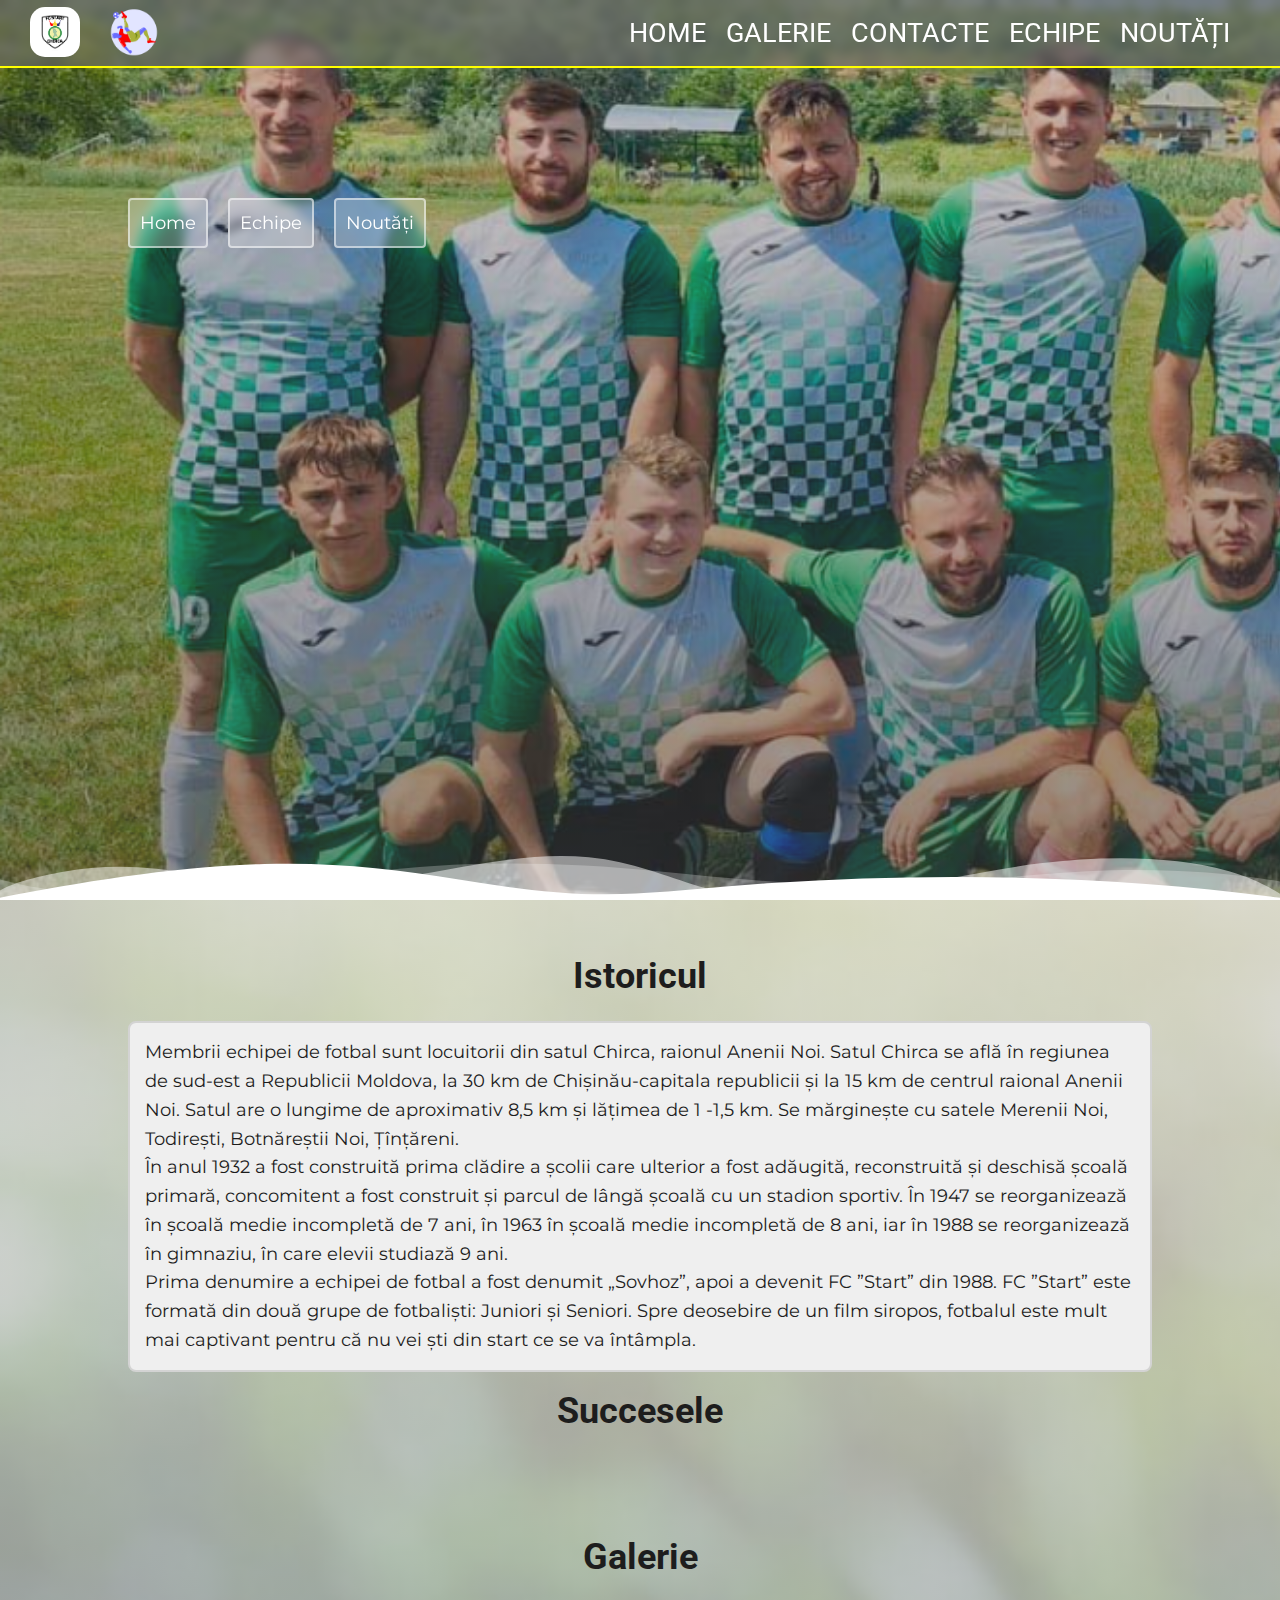
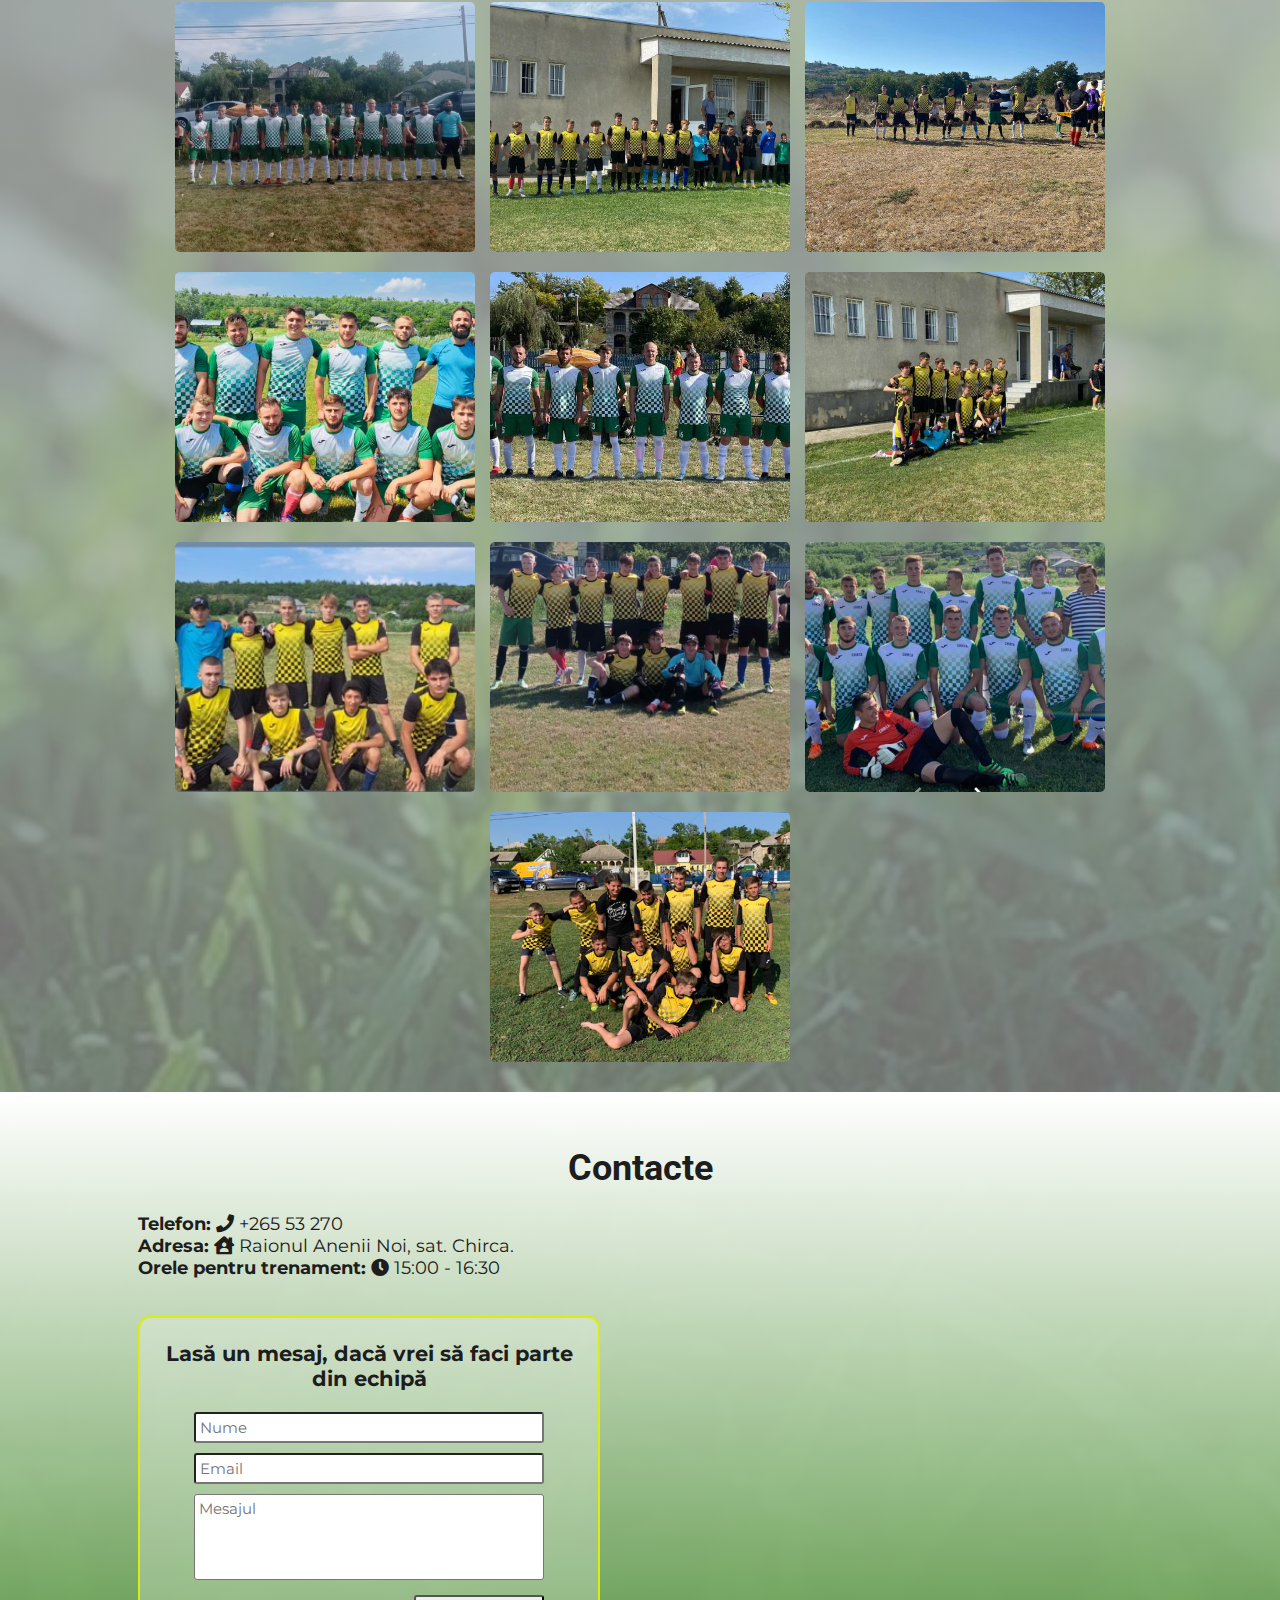
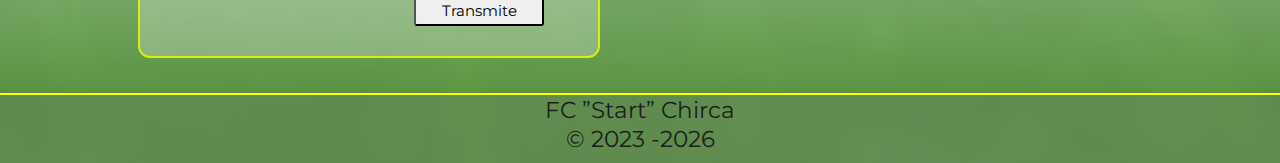
==== site fotbal/index.html @ 76280868 "Add files via upload" ====
<!DOCTYPE html>
<html lang="en">

<head>
    <meta charset="UTF-8">
    <meta name="viewport" content="width=device-width, initial-scale=1.0">
    <link rel="stylesheet" href="css/style.css" />
    <link rel="icon" href="images/icon.png" />
    <link rel="stylesheet" href="https://cdnjs.cloudflare.com/ajax/libs/font-awesome/5.15.2/css/all.min.css" />
    <link rel="stylesheet" href="css/lightbox.css" />

    <script src="js/lightbox.js" defer></script>
    <script src="js/main.js" defer></script>
    <script src="js/slider.js" defer></script>

    <title>Echipa de fotbal</title>
</head>

<body>
    <header data-aos="fade-down">
        <a href="index.html">
            <img src="images/logou.png">
            <img src="images/icon.png">
        </a>
        <navbar class="nav" id="navbar">
            <a onclick="mobile()" href="index.html#despre">Home</a>
            <a onclick="mobile()" href="index.html#galerie">Galerie</a>
            <a onclick="mobile()" href="index.html#contacte">Contacte</a>
            <a href="pages/echipe.html">Echipe</a>
            <a href="pages/noutati.html">Noutăți</a>
            <i onclick="mobile()" class="fa fa-bars hamburger" aria-hidden="true"></i>

        </navbar>
    </header>
    <section id="intro">
        <div class="intro-content" data-aos="fade-in" data-aos-delay="500">
            <a class="intro-btn" id="despre-btn" href="#despre">Home</a>
            <a class="intro-btn" href="pages/echipe.html">Echipe</a>
            <a class="intro-btn" href="pages/noutati.html">Noutăți</a>
            <br />
        </div>
        <div class="custom-shape-divider-bottom-1706965773">
            <svg data-name="Layer 1" xmlns="http://www.w3.org/2000/svg" viewBox="0 0 1200 120"
                preserveAspectRatio="none">
                <path
                    d="M0,0V46.29c47.79,22.2,103.59,32.17,158,28,70.36-5.37,136.33-33.31,206.8-37.5C438.64,32.43,512.34,53.67,583,72.05c69.27,18,138.3,24.88,209.4,13.08,36.15-6,69.85-17.84,104.45-29.34C989.49,25,1113-14.29,1200,52.47V0Z"
                    opacity=".25" class="shape-fill"></path>
                <path
                    d="M0,0V15.81C13,36.92,27.64,56.86,47.69,72.05,99.41,111.27,165,111,224.58,91.58c31.15-10.15,60.09-26.07,89.67-39.8,40.92-19,84.73-46,130.83-49.67,36.26-2.85,70.9,9.42,98.6,31.56,31.77,25.39,62.32,62,103.63,73,40.44,10.79,81.35-6.69,119.13-24.28s75.16-39,116.92-43.05c59.73-5.85,113.28,22.88,168.9,38.84,30.2,8.66,59,6.17,87.09-7.5,22.43-10.89,48-26.93,60.65-49.24V0Z"
                    opacity=".5" class="shape-fill"></path>
                <path
                    d="M0,0V5.63C149.93,59,314.09,71.32,475.83,42.57c43-7.64,84.23-20.12,127.61-26.46,59-8.63,112.48,12.24,165.56,35.4C827.93,77.22,886,95.24,951.2,90c86.53-7,172.46-45.71,248.8-84.81V0Z"
                    class="shape-fill"></path>
            </svg>
        </div>
    </section>
    <main>
        <section id="despre" data-aos="fade-in">
            <h1 class="centered">Istoricul</h1>
            <p class="p-despre">
                Membrii echipei de fotbal sunt locuitorii din satul Chirca, raionul Anenii Noi. Satul Chirca se
                află în regiunea de sud-est a Republicii Moldova, la 30 km de Chișinău-capitala republicii și la 15 km
                de centrul raional Anenii Noi. Satul are o lungime de aproximativ 8,5 km și lățimea de 1 -1,5 km. Se
                mărginește cu satele Merenii Noi, Todirești, Botnăreștii Noi, Țînțăreni.
                <br />
                În anul 1932 a fost construită prima clădire a școlii care ulterior a fost adăugită, reconstruită și
                deschisă școală primară, concomitent a fost construit și parcul de lângă școală cu un stadion sportiv.
                În 1947 se reorganizează în școală medie incompletă de 7 ani, în 1963 în școală
                medie incompletă de 8 ani, iar în 1988 se reorganizează în gimnaziu, în care elevii studiază 9 ani.
                <br />
                Prima denumire a echipei de fotbal a fost denumit „Sovhoz”, apoi a devenit FC ”Start” din 1988. FC
                ”Start” este formată din două grupe de fotbaliști: Juniori și Seniori.
                Spre deosebire de un film siropos, fotbalul este mult mai captivant pentru că nu vei ști din start ce se
                va întâmpla.
            <h1 class="centered">Succesele</h1>
            <div class="succesele-imagini">
                <div class="slidesshow-cont">
                    <center>
                        <div class="slide">
                            <div class="numer-slide">1 / 3</div>
                            <img src="images/s8.png">
                        </div>
                        <div class="slide">
                            <div class="numer-slide">2 / 3</div>
                            <img src="images/s7.png">
                        </div>
                        <div class="slide">
                            <div class="numer-slide">3 / 3</div>
                            <img src="images/s2.jpg">
                        </div>
                    </center>
                </div>
            </div>
        </section>
        <section id="galerie" data-aos="fade-in">
            <h1 class="centered">Galerie</h1>
            <div class="container-galerie">
                <a data-aos="zoom-in-down" data-aos-delay="400" href="images/f3.jpg">
                    <img src="images/f3.jpg">
                </a>

                <a data-aos="zoom-in-down" data-aos-delay="600" href="images/f4.jpg">
                    <img src="images/f4.jpg">
                </a>

                <a data-aos="zoom-in-down" data-aos-delay="800" href="images/f5.jpg">
                    <img src="images/f5.jpg">
                </a>

                <a data-aos="zoom-in-down" data-aos-delay="1000" href="images/f6.jpg">
                    <img src="images/f6.jpg">
                </a>

                <a data-aos="zoom-in-down" data-aos-delay="1100" href="images/f7.jpg">
                    <img src="images/f7.jpg">
                </a>

                <a data-aos="zoom-in-down" data-aos-delay="1200" href="images/f8.jpg">
                    <img src="images/f8.jpg">
                </a>
                <a data-aos="zoom-in-down" data-aos-delay="1250" href="images/f11.png">
                    <img src="images/f11.png">
                </a>
                <a data-aos="zoom-in-down" data-aos-delay="1300" href="images/e13.jpg">
                    <img src="images/e13.jpg">
                </a>
                <a data-aos="zoom-in-down" data-aos-delay="1300" href="images/f10.png">
                    <img src="images/f10.png">
                </a>
                <a data-aos="zoom-in-down" data-aos-delay="1300" href="images/f12.png">
                    <img src="images/f12.png">
                </a>
            </div>

        </section>
        <section id="contacte" data-aos="fade-in">
            <h1 class="centered">Contacte</h1>
            <div class="row">
                <div class="col-50 contacte-info">
                    <b>Telefon:</b>
                    <i class='fas fa-phone'></i>
                    <a href="tel:+265 53 270">+265 53 270 </a>
                    <br />

                    <b>Adresa: </b>
                    <i class='fas fa-house-user'></i>
                    <span> Raionul Anenii Noi, sat. Chirca.</span>
                    <br />
                    <b>Orele pentru trenament:</b>
                    <i class="fas fa-clock"></i>
                    <span> 15:00 - 16:30 </span>
                    <br /><br />
                    <div class="formular-container">
                        <form id="formular">
                            <h3>Lasă un mesaj, dacă vrei să faci parte din echipă</h3>
                            <input type="text" id="nume" placeholder="Nume" required>
                            <br />
                            <input type="email" id="email" placeholder="Email" required>
                            <br />
                            <textarea id="mesaj" rows="4" placeholder="Mesajul" required></textarea>
                            <br />
                            <input type="button" value="Transmite" onclick="send()">

                        </form>

                    </div>

                </div>
                <div class="col-50">
                    <iframe
                        src="https://www.google.com/maps/embed?pb=!1m18!1m12!1m3!1d2724.8843421335537!2d29.10164827434111!3d46.92465573482272!2m3!1f0!2f0!3f0!3m2!1i1024!2i768!4f13.1!3m3!1m2!1s0x40c97472e918efff%3A0x274dc02933626391!2sStadion%20Chirca!5e0!3m2!1sru!2s!4v1707836355784!5m2!1sru!2s"
                        width="400" height="450" style="border:0;" allowfullscreen="" loading="lazy"
                        referrerpolicy="no-referrer-when-downgrade"></iframe>

                </div>

            </div>

        </section>
    </main>

    <footer>
        <div> FC ”Start” Chirca <I class="FC Start"></I></div>
        &copy; 2023
        <script>new Date().getFullYear() > 2023 && document.write("-" + new Date().getFullYear());</script>
    </footer>
    </main>

</body>

</html>
---- site fotbal/css/style.css ----
@import url('https://fonts.googleapis.com/css2?family=Montserrat:@1&family=Roboto:,wght@0,300;1,400&display=swap');

:root {
    --primary: white;
    --secondary: #daed0f;
    --text: #1d1d1d;
    --sectionbg: #58993fe0;
}

* {
    box-sizing: border-box;
}

html {
    font-family: Montserrat;
    font-size: 18px;
}

body {
    color: var(--text);
    margin: 0px;
    background: linear-gradient(#ffffffcf, #797575b6), url("../images/n4.jpg");
    background-size: cover;
    background-repeat: no-repeat;
}

header {
    padding: 7px 50px 4px 5px;
    background-color: #6a67679b;
    position: fixed;
    z-index: 2;
    width: 100%;
    backdrop-filter: blur(5px);
    border-bottom: 2px solid yellow;
}

header img {
    height: 50px;
    border-radius: 30%;
    margin-left: 2%;
}

footer {
    text-align: center;
    font-size: 1.3rem;
    min-height: 70px;
    background-color: rgba(96, 145, 76, 0.88);
    border-top: 2px solid yellow;
}

a {
    text-decoration: none !important;
}

p {
    line-height: 160%;
}

.nav {
    float: right;
    padding-top: 10px;
}

.nav a {
    color: var(--primary);
    font-size: 1.5rem;
    text-transform: uppercase;
    margin-left: 15px;
    font-family: Roboto;
}

.nav a:hover {
    color: rgba(20, 160, 20, 0.925);

}

h1 {
    font-family: Roboto;
    font-size: 2rem;
    margin-top: 5px;
}

#intro {
    min-height: 100vh;
    background: linear-gradient(#41414140, #4141418b), url(../images/f1.png);
    background-size: cover;
    color: var(--primary);
    position: relative;
}

.intro-content {
    padding-top: 22vh;
    padding-left: 10%;
}

.intro-content h1 {
    font-size: 2rem;
    margin-top: 0px;
    margin-bottom: -15px;
}

.intro-btn {
    display: inline-block;
    background-color: #ffffff3d;
    padding: 12px 10px;
    margin-right: 15px;
    border-radius: 4px;
    border: 2px solid #ffffff86;

    backdrop-filter: blur(5px);
    color: var(--primary);
}

.intro-btn:hover {
    filter: opacity(0.8s);
}

.logou {
    height: 90px;
    border-radius: 20px;

}

.custom-shape-divider-bottom-1675262823 {
    position: absolute;
    bottom: 0;
    left: 0;
    width: 100%;
    overflow: hidden;
    line-height: 0;
}

.hamburger {
    color: var(--primary);
    font-size: 1.7rem;
    cursor: pointer;
    display: none !important;
}

.custom-shape-divider-bottom-1706965773 {
    position: absolute;
    bottom: 0;
    left: 0;
    width: 100%;
    overflow: hidden;
    line-height: 0;
    transform: rotate(180deg);
}

.custom-shape-divider-bottom-1706965773 svg {
    position: relative;
    display: block;
    width: calc(100% + 1.3px);
    height: 48px;
}

.custom-shape-divider-bottom-1706965773 .shape-fill {
    fill: #FFFFFF;
}

main section {
    padding: 50px 15% 25px 15%;
    position: relative;
}

.centered {
    text-align: center;
}

.p-despre {
    border: 2px lightgrey solid;
    padding: 15px;
    border-radius: 8px;
    background-color: #efefef;
}

.slideshow-container {
    height: 450px;
    display: flex;
    justify-content: center;
}

.slide {
    display: none;
    position: relative;
}

.slide img {
    max-height: 100%;
    max-height: 350px;
    border: 3px solid #569c10;
    box-shadow: 6px 6px 10px black;
}

.numer-slide {
    position: absolute;
    left: 10px;
    top: 10px;

}

.slideshow-cont {
    height: 400px;
    display: flex;
    justify-content: center;
}

#despre>i,#galerie>i {
    position: absolute;
    font-size: 2rem;
    z-index: -1.8;
}

#galerie {
    min-height: 60vh;
}

.container-galerie img {
    width: 300px;
    height: 250px;
    object-fit: cover;
    border-radius: 5px;
}

.container-galerie {
    display: flex;
    flex-wrap: wrap;
    gap: 15px;
    justify-content: center;

}

.container-galerie img:hover {
    filter: drop-shadow(0 0 4px var(--secondary));
}

.row {
    overflow: auto;

}

[class^="col-"] {
    float: left;
    padding: 0px 10px;
}

.col-50 {
    width: 50%;
}

#contacte {
    background: linear-gradient(var(--primary), var(--sectionbg));
}

.harta {
    width: 50%;
    height: 450px;
    border-radius: 7px;
}

.contacte-info a {
    color: var(--text) !important;
}

.formular-container {
    background-color: #ffffff40;
    margin-right: 30px;
    max-width: 500px;
    border-radius: 12px;
    text-align: center;
    padding: 2px 10px 20px 10px;
    margin-top: 15px;
    border: 2px solid var(--secondary);
    overflow: auto;
}
.formular-container input,  .formular-container textarea {
    font-family: inherit;
    width: 80%;
    margin-bottom: 10px;
    resize: none;
    font-size: 0.85rem;
    padding: 4px;
    border-radius: 3px;

}
.formular-container input[type="button"] {
    cursor: pointer;
    width: 130px;
    float: right;
    margin-right: 10%;
}

.col-70 {
    width: 70%;
    float: left;
    padding: 10px 20px;
}

.col-45 {
    width: 45%;
    float: left;
    padding: 10px 20px;
}

.container-noutati {
    width: calc(100% - 420px);
    float: left;

}

.fb-desktop {
    float: right;
    margin-top: 90px;
}

.fb-mobile {
    display: none;
}

#noutati {
    overflow: auto;
    min-height: 95vh;
    padding-right: 8%;
}

.noutate {
    border: 2px solid lightgrey;
    border-radius: 5px;
    box-shadow: rgba(0, 0, 0, 0.35) 0px 5px 15px;
    position: relative;
    padding: 0px 15px 10px 15px;
    overflow: auto;
    margin-bottom: 15px;
}

.data {
    position: absolute;
    top: 5px;
    right: 15px;
    font-size: 0.8rem;
}

.noutate img {
    width: 30%;
    float: left;
    margin-right: 12px;
    border-radius: 4px;
    box-shadow: rgba(0, 0, 0, 0.35) 0px 5px 15px;
}

.noutate p {
    font-size: 0.9rem;
}

.img-noutati {
    width: 100%;
    margin-top: 20px;
}

.p-echipe {
    font-size: 1.3rem;
}

.img-limbaj {
    max-height: 120px;
    margin-top: 10px;
}

.img-limbaj:hover {
    transform: scale(1.1);
    transition: all linear 2s;
}

.icon {
    position: fixed;
    bottom: 10px;
    right: 10px;
    width: 80px;

}

.img {
    height: 60px;
    border-radius: 40%;
    margin-left: 3%;
}


.foto {
    display: flex;
    flex-wrap: wrap;
    justify-content: space-evenly;
    gap: 15px;
    margin-top: 25px;
}

.foto img {
    width: 150px;
    height: 200px;
    object-fit: cover;
    margin-top: 10px;
    margin-left: 10px;
    box-shadow: rgba(22, 21, 21, 0.199) 0px 54px 55px, rgba(0, 0, 0, 0.12) 0px -12px 30px, rgba(0, 0, 0, 0.12) 0px 4px 6px, rgba(0, 0, 0, 0.17) 0px 12px 13px, rgba(0, 0, 0, 0.09) 0px -3px 5px;
    transition: filter, transform 0.8s;
    animation: fade 2s forwards;
    animation-delay: 0.5s;
    opacity: 0;
    border: 3px solid #8c9819;
}

.foto img:hover {
    filter: saturate(125%) drop-shadow(3px 2px 4px black) !important;
    transform: scale(1.03) rotate(1deg) !important;
}

@keyframes fade {
    0% {
        opacity: 0;
        transform: scale(0.0);
        filter: blur(5px);
    }

    50% {
        opacity: 1;
        transform: scale(0px);
    }

    100% {
        opacity: 1;
        transform: scale(1);

    }
}







@media (max-width: 1300px) {
    main section {
        padding-left: 10%;
        padding-right: 10%;
    }

    .noutate img {
        width: 40%;
    }
}

@media (max-width: 1000px) {
    .noutate img {
        float: none;
        max-width: 240px;
        display: block;
        margin: 0 auto;
    }
}

@media (max-width: 780px) {
    html {
        font-size: 16px;
    }

    main section {
        padding-left: 10px;
        padding-right: 10px;
    }

    .intro-content h1 {
        font-size: 2.4rem;
    }

    .container-galerie img {
        width: 160px;
        height: 140px;
    }

    [class^="col-"] {
        width: 100%;
    }

    .formular-container {
        width: 100%;
        margin-bottom: 15px;
        max-width: none;
    }

    .slideshow {
        height: 50vh;
    }

    .slideshow {
        height: 100%;
    }

    .slideshow-container {
        height: 400px;
        display: flex;
        justify-content: center;
    }

    .slide {
        max-height: 90%;
    }

    .slide img {
        max-width: 100%;
        min-height: 100%;
    }

    .fb-desktop {
        display: block;
        text-align: center;
        margin-top: 30px;
        width: 100%;
    }

    .fb-mobile {
        text-align: center;
        margin: auto;
        width: 90%;
        height: 300px;
    }

    .hamburger {
        display: inline-block !important;
        position: absolute;
        top: 20px;
        right: 25px;

    }

    .nav {
        float: none;
    }

    .nav a {
        display: none;
    }

    .nav.mobile a {
        display: block;
        text-align: center;
        margin-bottom: 10px;
    }

    #intro {
        background-position: 60%;
    }

    #noutati {
        padding-right: 10px;
    }

    .container-noutati {
        width: 100%;
        float: none;
    }
}
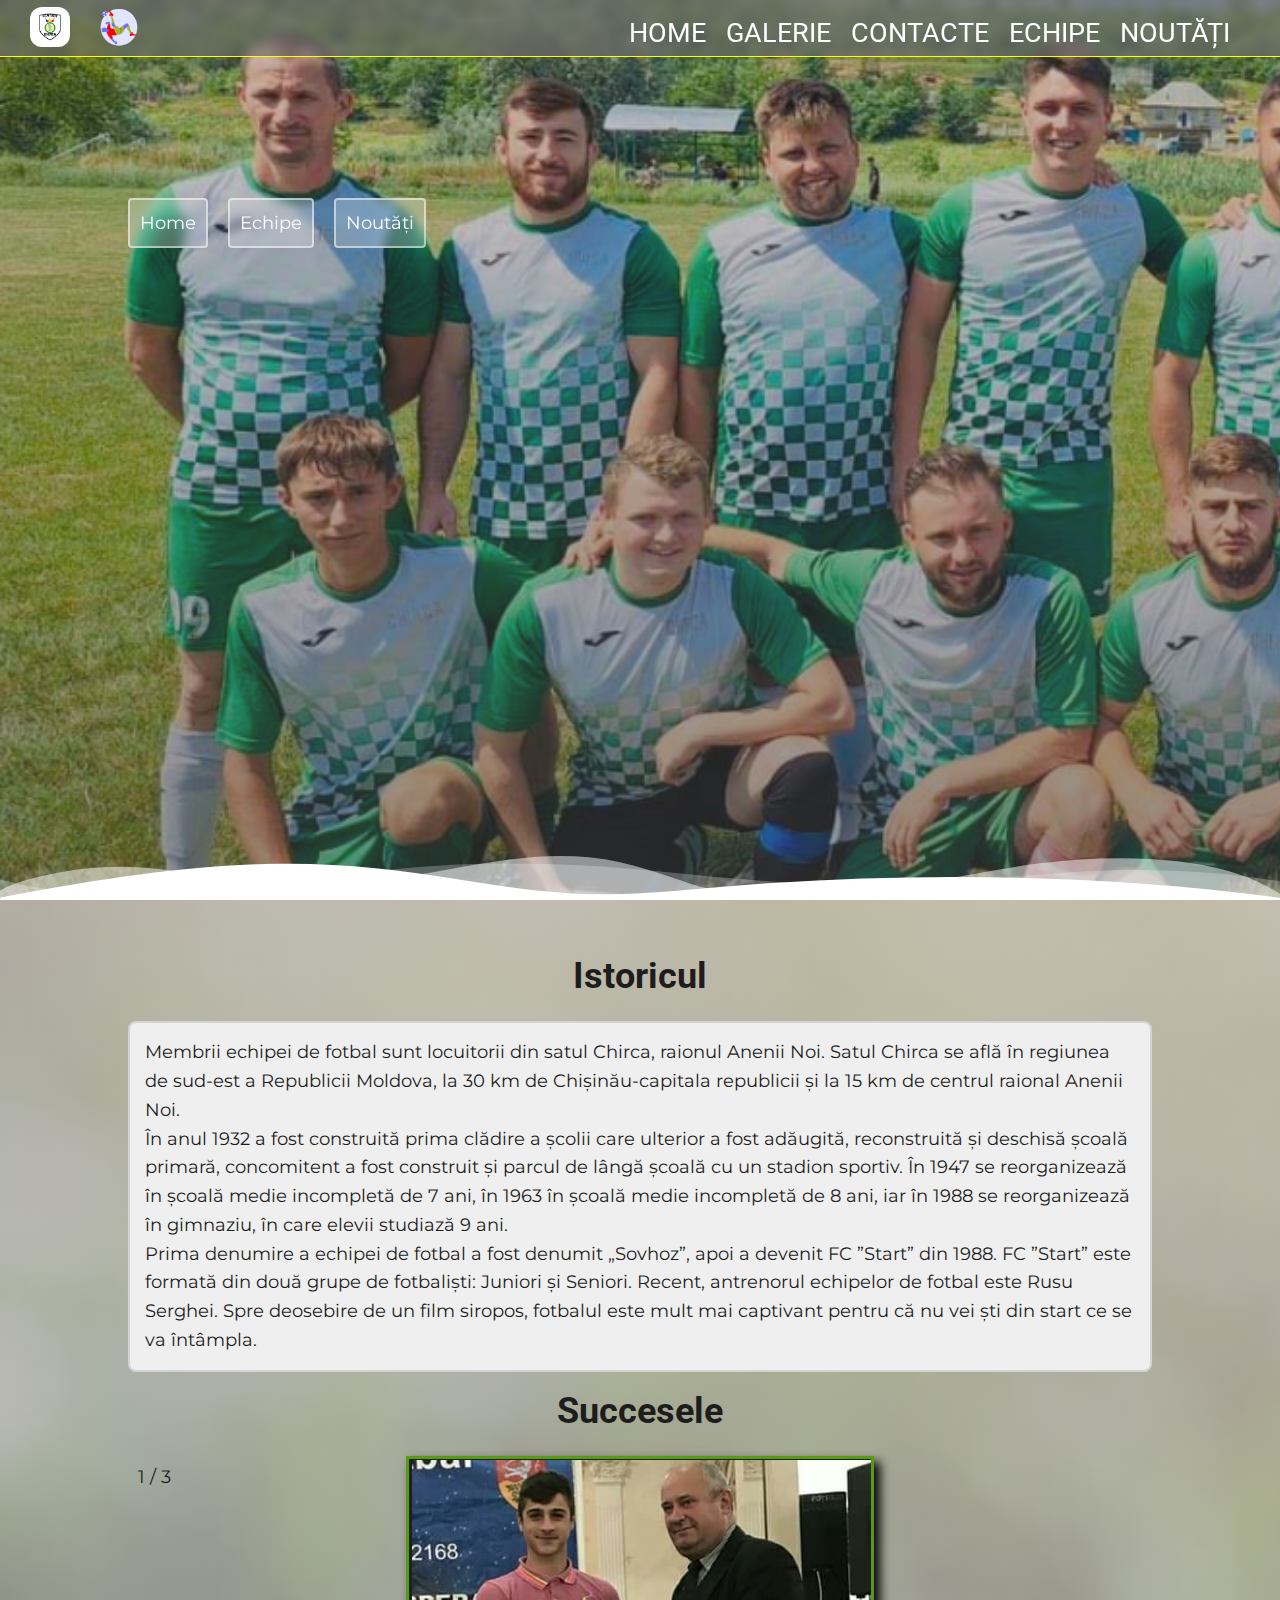
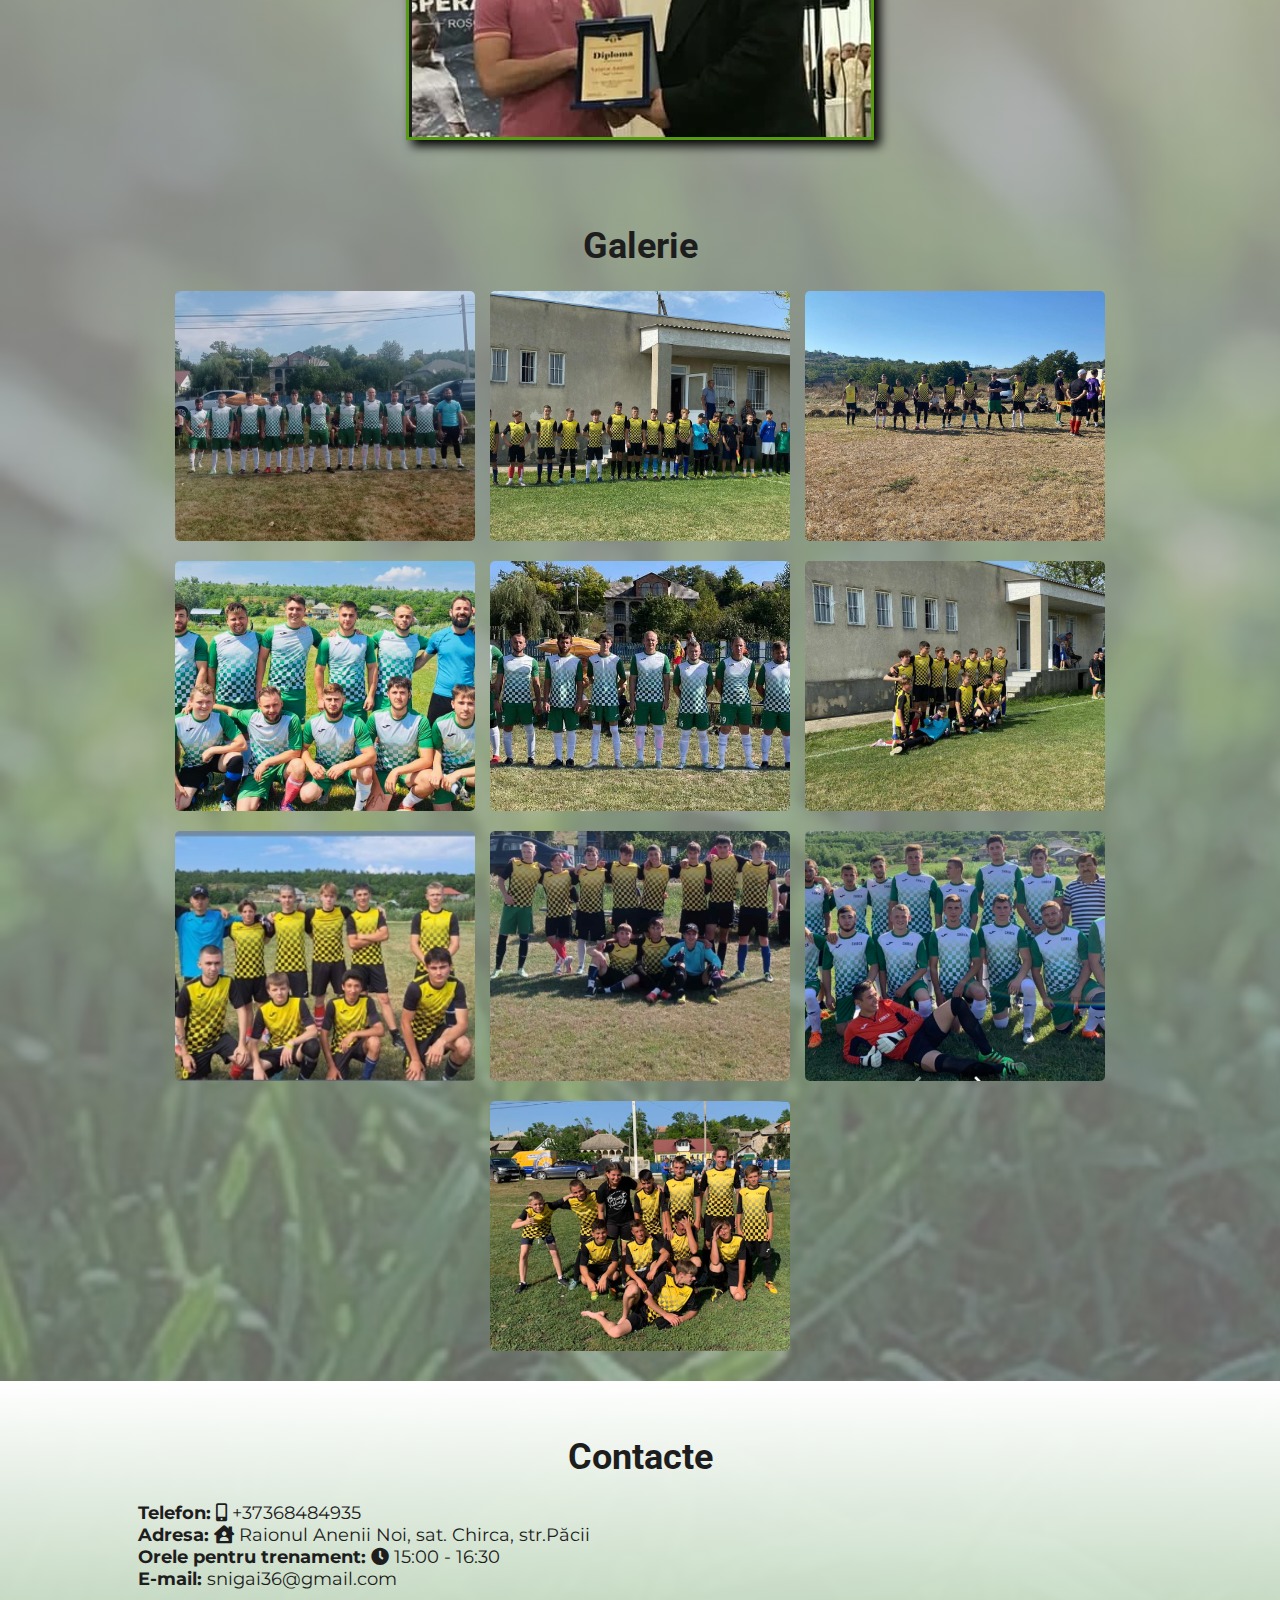
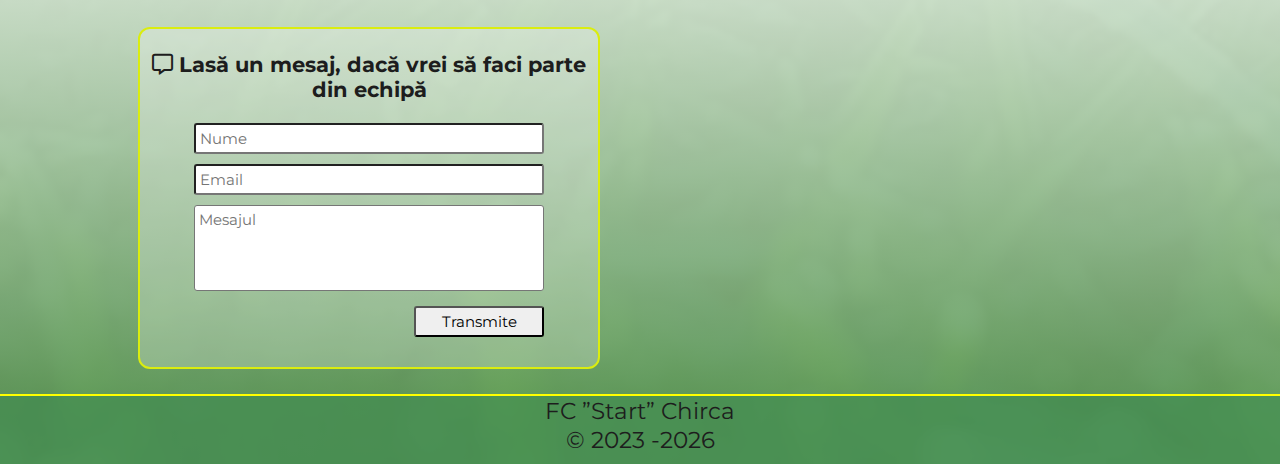
==== commit 479e68af: "Add files via upload" ====
--- a/site fotbal/index.html
+++ b/site fotbal/index.html
@@ -19,7 +19,7 @@
 <body>
     <header data-aos="fade-down">
         <a href="index.html">
-            <img src="images/logou.png">
+            <img src="images/logo.png">
             <img src="images/icon.png">
         </a>
         <navbar class="nav" id="navbar">
@@ -60,8 +60,7 @@
             <p class="p-despre">
                 Membrii echipei de fotbal sunt locuitorii din satul Chirca, raionul Anenii Noi. Satul Chirca se
                 află în regiunea de sud-est a Republicii Moldova, la 30 km de Chișinău-capitala republicii și la 15 km
-                de centrul raional Anenii Noi. Satul are o lungime de aproximativ 8,5 km și lățimea de 1 -1,5 km. Se
-                mărginește cu satele Merenii Noi, Todirești, Botnăreștii Noi, Țînțăreni.
+                de centrul raional Anenii Noi. 
                 <br />
                 În anul 1932 a fost construită prima clădire a școlii care ulterior a fost adăugită, reconstruită și
                 deschisă școală primară, concomitent a fost construit și parcul de lângă școală cu un stadion sportiv.
@@ -69,7 +68,7 @@
                 medie incompletă de 8 ani, iar în 1988 se reorganizează în gimnaziu, în care elevii studiază 9 ani.
                 <br />
                 Prima denumire a echipei de fotbal a fost denumit „Sovhoz”, apoi a devenit FC ”Start” din 1988. FC
-                ”Start” este formată din două grupe de fotbaliști: Juniori și Seniori.
+                ”Start” este formată din două grupe de fotbaliști: Juniori și Seniori. Recent, antrenorul echipelor de fotbal este Rusu Serghei.
                 Spre deosebire de un film siropos, fotbalul este mult mai captivant pentru că nu vei ști din start ce se
                 va întâmpla.
             <h1 class="centered">Succesele</h1>
@@ -138,21 +137,23 @@
             <div class="row">
                 <div class="col-50 contacte-info">
                     <b>Telefon:</b>
-                    <i class='fas fa-phone'></i>
-                    <a href="tel:+265 53 270">+265 53 270 </a>
+                    <i class="fas fa-mobile-alt"></i>
+                    <a href="tel:+37368484935">+37368484935 </a>
                     <br />
-
                     <b>Adresa: </b>
                     <i class='fas fa-house-user'></i>
-                    <span> Raionul Anenii Noi, sat. Chirca.</span>
+                    <span> Raionul Anenii Noi, sat. Chirca, str.Păcii</span>
                     <br />
                     <b>Orele pentru trenament:</b>
                     <i class="fas fa-clock"></i>
                     <span> 15:00 - 16:30 </span>
-                    <br /><br />
+                    <br />
+                    <b>E-mail:</b>
+                    <a href="mailto:snigai36@gmail.com">snigai36@gmail.com</a>
+                    <br/><br/>
                     <div class="formular-container">
                         <form id="formular">
-                            <h3>Lasă un mesaj, dacă vrei să faci parte din echipă</h3>
+                            <h3><i class='far fa-comment-alt'></i> Lasă un mesaj, dacă vrei să faci parte din echipă</h3>
                             <input type="text" id="nume" placeholder="Nume" required>
                             <br />
                             <input type="email" id="email" placeholder="Email" required>
@@ -169,7 +170,7 @@
                 <div class="col-50">
                     <iframe
                         src="https://www.google.com/maps/embed?pb=!1m18!1m12!1m3!1d2724.8843421335537!2d29.10164827434111!3d46.92465573482272!2m3!1f0!2f0!3f0!3m2!1i1024!2i768!4f13.1!3m3!1m2!1s0x40c97472e918efff%3A0x274dc02933626391!2sStadion%20Chirca!5e0!3m2!1sru!2s!4v1707836355784!5m2!1sru!2s"
-                        width="400" height="450" style="border:0;" allowfullscreen="" loading="lazy"
+                       class="harta" style="border:0;" allowfullscreen="" loading="lazy"
                         referrerpolicy="no-referrer-when-downgrade"></iframe>
 
                 </div>
--- a/site fotbal/css/style.css
+++ b/site fotbal/css/style.css
@@ -4,7 +4,7 @@
     --primary: white;
     --secondary: #daed0f;
     --text: #1d1d1d;
-    --sectionbg: #58993fe0;
+    --sectionbg:rgba(96, 161, 89, 0.803); 
 }
 
 * {
@@ -19,7 +19,7 @@
 body {
     color: var(--text);
     margin: 0px;
-    background: linear-gradient(#ffffffcf, #797575b6), url("../images/n4.jpg");
+    background: linear-gradient(#cbc4c4e0, #8b85859b), url("../images/n4.jpg");
     background-size: cover;
     background-repeat: no-repeat;
 }
@@ -31,11 +31,11 @@
     z-index: 2;
     width: 100%;
     backdrop-filter: blur(5px);
-    border-bottom: 2px solid yellow;
+    border-bottom: 1.7px solid yellow;
 }
 
 header img {
-    height: 50px;
+    height: 40px;
     border-radius: 30%;
     margin-left: 2%;
 }
@@ -44,7 +44,7 @@
     text-align: center;
     font-size: 1.3rem;
     min-height: 70px;
-    background-color: rgba(96, 145, 76, 0.88);
+    background-color: rgba(71, 147, 82, 0.883);
     border-top: 2px solid yellow;
 }
 
@@ -70,7 +70,7 @@
 }
 
 .nav a:hover {
-    color: rgba(20, 160, 20, 0.925);
+    color: yellow;
 
 }
 
@@ -94,7 +94,7 @@
 }
 
 .intro-content h1 {
-    font-size: 2rem;
+    font-size: 1.8rem;
     margin-top: 0px;
     margin-bottom: -15px;
 }
@@ -115,7 +115,7 @@
     filter: opacity(0.8s);
 }
 
-.logou {
+.logo {
     height: 90px;
     border-radius: 20px;
 
@@ -253,7 +253,7 @@
 }
 
 .harta {
-    width: 50%;
+    width: 100%;
     height: 450px;
     border-radius: 7px;
 }
@@ -545,11 +545,10 @@
         text-align: center;
         margin-bottom: 10px;
     }
-
     #intro {
+        min-height: 50vh;
         background-position: 60%;
     }
-
     #noutati {
         padding-right: 10px;
     }
